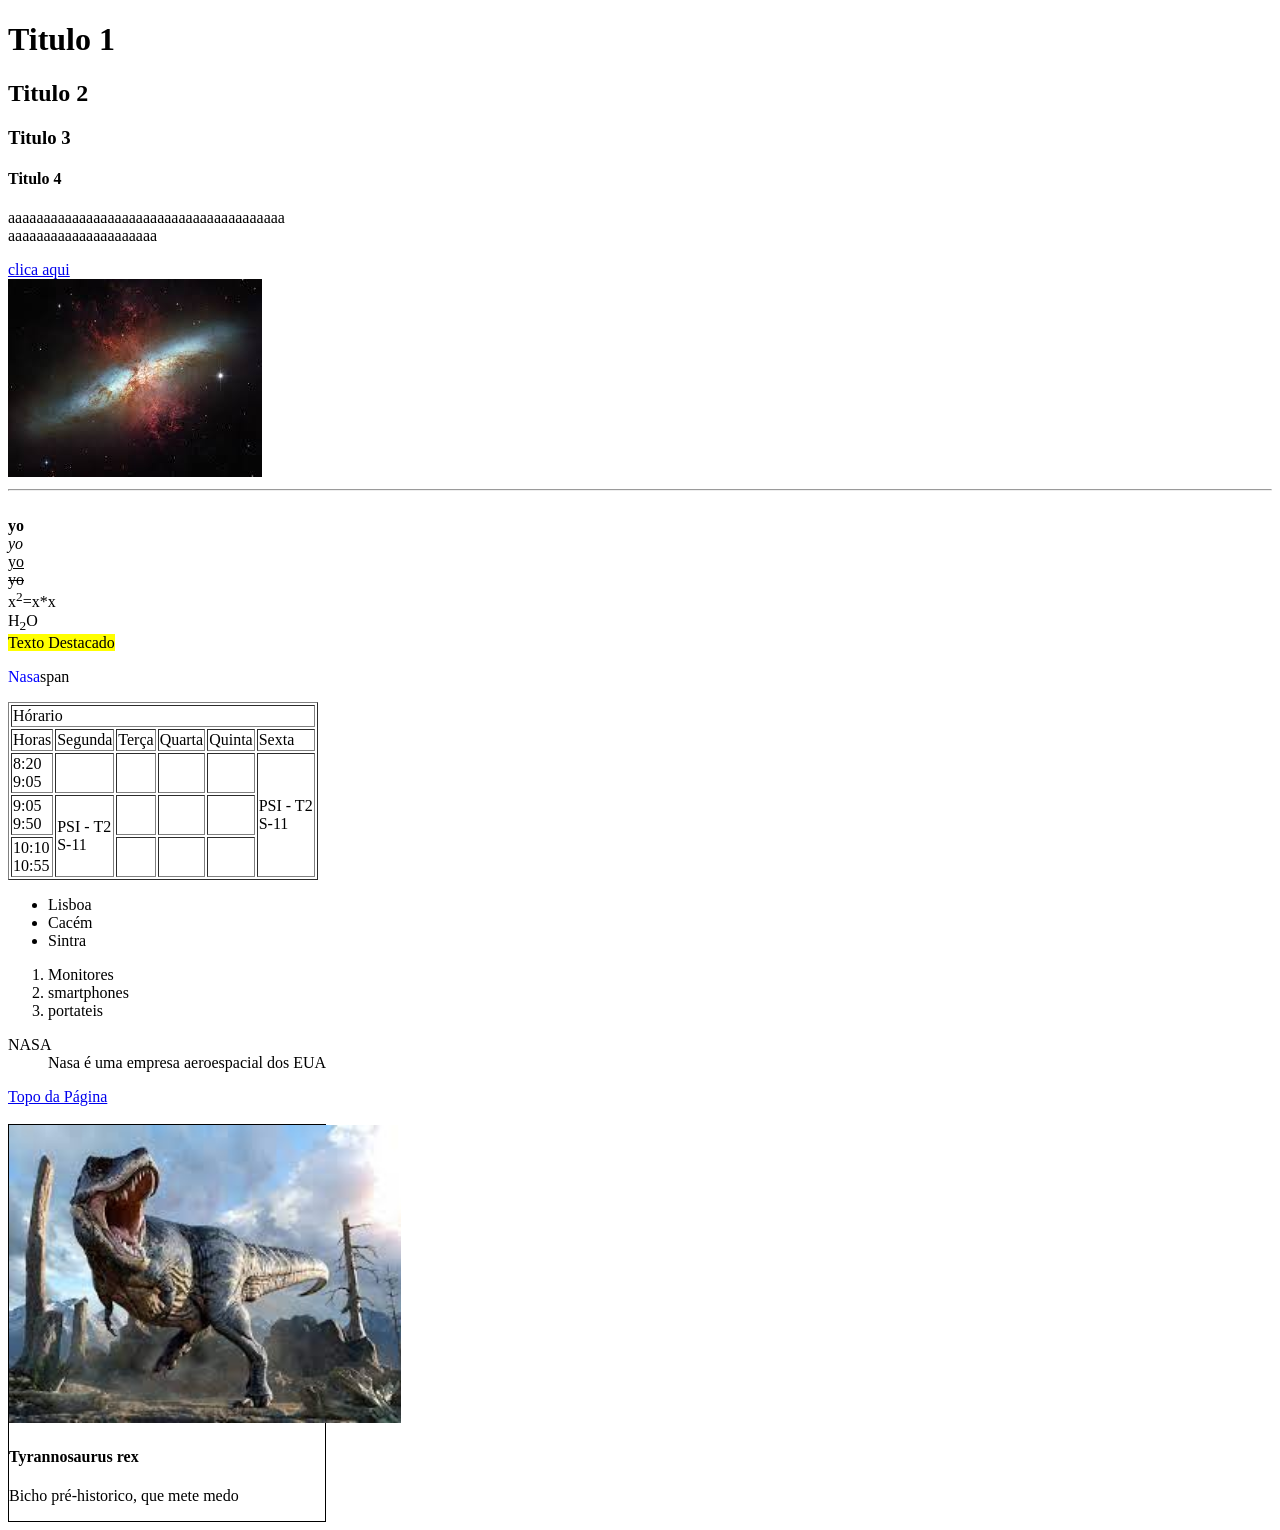
==== index.html @ 4af51a35 "Site" ====
<!DOCTYPE html>
<html lang="en">

<head>
    <meta charset="UTF-8">
    <meta name="viewport" content="width=device-width, initial-scale=1.0">
    <link rel="stylesheet" href="css/style.css">
    <title>Exemplos HTML</title>
</head>
<h1>Titulo 1</h1>
<h2>Titulo 2</h2>
<h3>Titulo 3</h3>
<h4>Titulo 4</h4>

<body>
    <p>
        aaaaaaaaaaaaaaaaaaaaaaaaaaaaaaaaaaaaaaa <br>aaaaaaaaaaaaaaaaaaaaa
    </p>

    <a href="https://pt.wikipedia.org/wiki/Wikip%C3%A9dia:P%C3%A1gina_principal">clica aqui</a> <br>
    <a href="https://www.nasa.gov/" target="_blank"><img src="assets/img_1.jpg" alt="NASA" id="img_nasa"></a>
    <!--Linha Horizontal-->
    <hr>
    <br>
    <!--negrito-->
    <b>yo</b>
    <br>
    <!--italico-->
    <i>yo</i>
    <br>
    <!--sublinhado-->
    <u>yo</u>
    <br>
    <!--rasurado-->
    <s>yo</s>
    <br>
    <!--Texto superior-->
    x<sup>2</sup>=x*x
    <br>
    <!--Texto inferior-->
    H<sub>2</sub>O
    <br>
    <!--Palavra Marcada-->
    <mark>Texto Destacado</mark>
    <br>
    <!-- Span -->
    <p><span style="color: blue">Nasa</span>span</p>
    <!-- Tabela -->
    <table border="1">
        <tr>
            <td colspan="6">Hórario</td>
        </tr>
        <tr>
            <td>Horas</td>
            <td>Segunda</td>
            <td>Terça</td>
            <td>Quarta</td>
            <td>Quinta</td>
            <td>Sexta</td>
        </tr>
        <tr>
            <td>8:20 <br> 9:05</td>
            <td></td>
            <td></td>
            <td></td>
            <td></td>
            <td rowspan="3">PSI - T2 <br> S-11</td>
        </tr>
        <tr>
            <td>9:05 <br> 9:50</td>
            <td rowspan="2">PSI - T2 <br> S-11</td>
            <td></td>
            <td></td>
            <td></td>
        </tr>
        <tr>
            <td>10:10 <br> 10:55</td>
            <td></td>
            <td></td>
            <td></td>
        </tr>
    </table>

    <!--Lista com marcas-->
    <ul>
        <li>Lisboa</li>
        <li>Cacém</li>
        <li>Sintra</li>
    </ul>

    <!--Lista numeradas-->
    <ol>
        <li>Monitores</li>
        <li>smartphones</li>
        <li>portateis</li>
    </ol>

    <!--Glossários-->
    <dl>
        <dt>NASA</dt>
        <dd>Nasa é uma empresa aeroespacial dos EUA</dd>
    </dl>

    <!--Hiperligação para o topo da página-->
    <a href="#top">
        Topo da Página
    </a>
    <br>
    <br>
    <!--Card-->
    <div id="card">
        <div id="imagem">
            <img src="assets/img2.jpg" width="392">
        </div>
        <div id="descricao">
            <h4>Tyrannosaurus rex</h4>
            <p>Bicho pré-historico, que mete medo</p>
        </div>
    </div>


</body>
<script src="js/script.js"></script>

</html>
---- css/style.css ----
#card {
    width: 25%;
    border: solid 1px black;
}
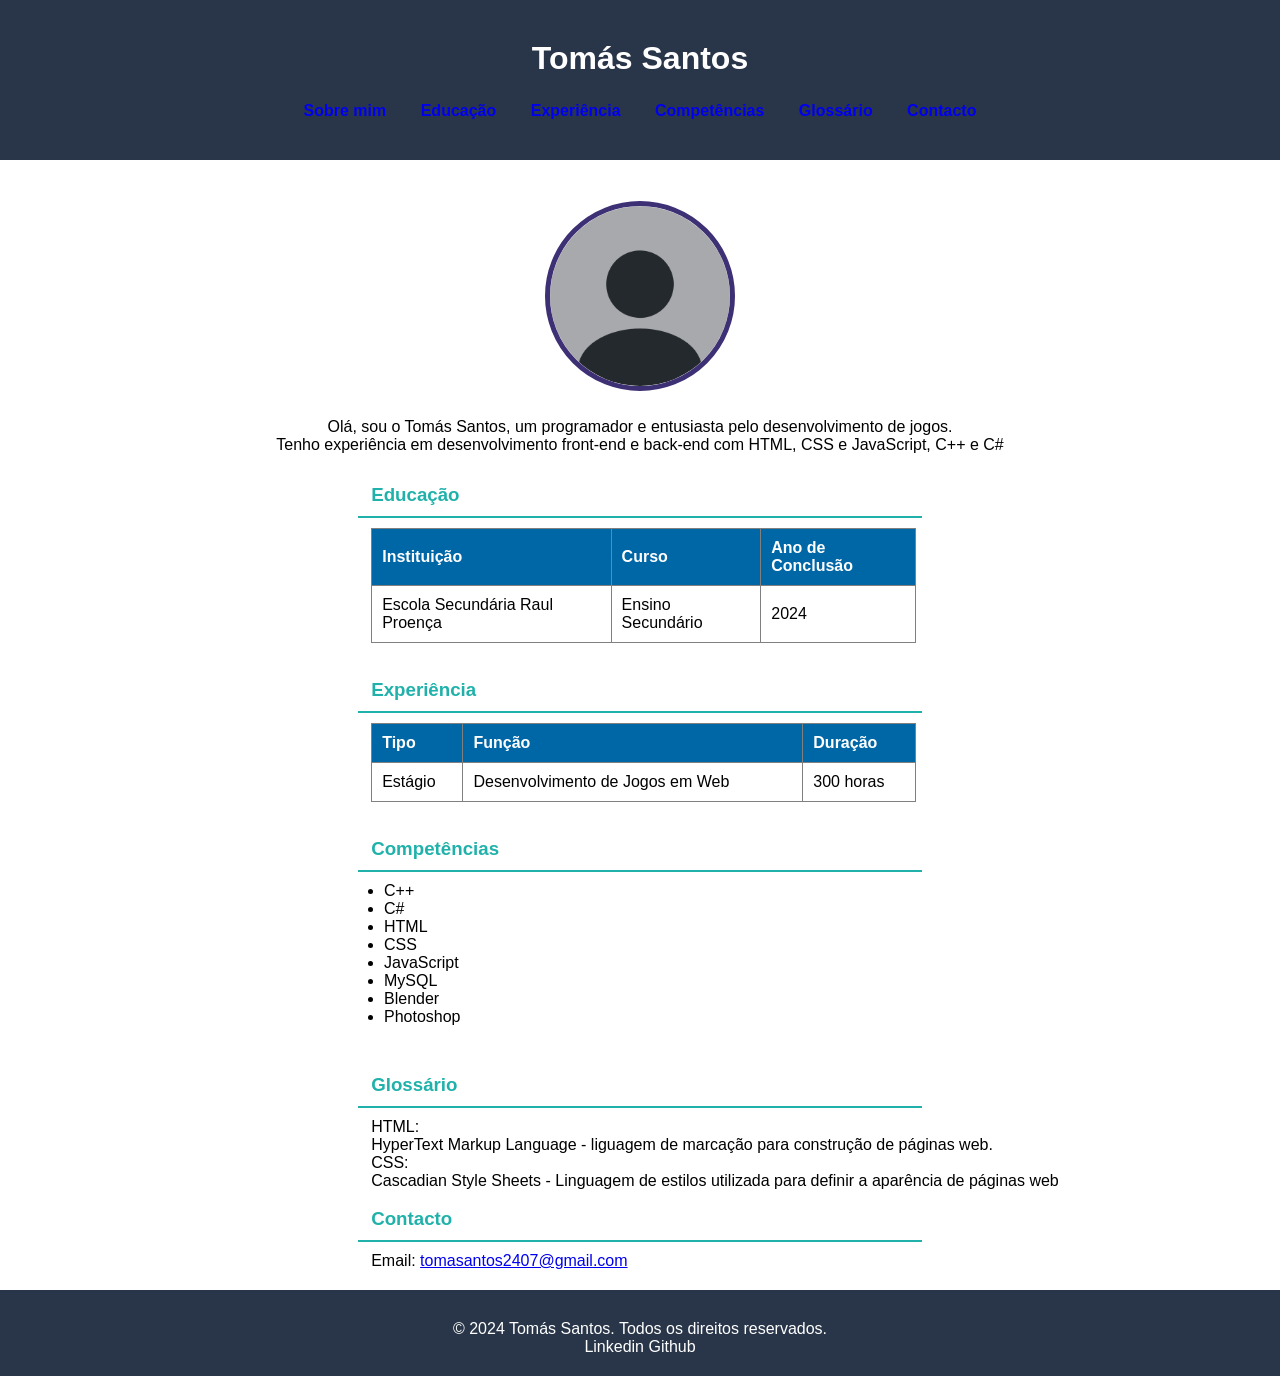
==== commit 6b25ffb3: "Site Novo" ====
--- a/index.html
+++ b/index.html
@@ -4,122 +4,123 @@
 <head>
     <meta charset="UTF-8">
     <meta name="viewport" content="width=device-width, initial-scale=1.0">
+    <title>Curriculum Vitae</title>
     <link rel="stylesheet" href="css/style.css">
-    <title>Exemplos HTML</title>
 </head>
-<h1>Titulo 1</h1>
-<h2>Titulo 2</h2>
-<h3>Titulo 3</h3>
-<h4>Titulo 4</h4>
 
 <body>
-    <p>
-        aaaaaaaaaaaaaaaaaaaaaaaaaaaaaaaaaaaaaaa <br>aaaaaaaaaaaaaaaaaaaaa
-    </p>
-
-    <a href="https://pt.wikipedia.org/wiki/Wikip%C3%A9dia:P%C3%A1gina_principal">clica aqui</a> <br>
-    <a href="https://www.nasa.gov/" target="_blank"><img src="assets/img_1.jpg" alt="NASA" id="img_nasa"></a>
-    <!--Linha Horizontal-->
-    <hr>
-    <br>
-    <!--negrito-->
-    <b>yo</b>
-    <br>
-    <!--italico-->
-    <i>yo</i>
-    <br>
-    <!--sublinhado-->
-    <u>yo</u>
-    <br>
-    <!--rasurado-->
-    <s>yo</s>
-    <br>
-    <!--Texto superior-->
-    x<sup>2</sup>=x*x
-    <br>
-    <!--Texto inferior-->
-    H<sub>2</sub>O
-    <br>
-    <!--Palavra Marcada-->
-    <mark>Texto Destacado</mark>
-    <br>
-    <!-- Span -->
-    <p><span style="color: blue">Nasa</span>span</p>
-    <!-- Tabela -->
-    <table border="1">
-        <tr>
-            <td colspan="6">Hórario</td>
-        </tr>
-        <tr>
-            <td>Horas</td>
-            <td>Segunda</td>
-            <td>Terça</td>
-            <td>Quarta</td>
-            <td>Quinta</td>
-            <td>Sexta</td>
-        </tr>
-        <tr>
-            <td>8:20 <br> 9:05</td>
-            <td></td>
-            <td></td>
-            <td></td>
-            <td></td>
-            <td rowspan="3">PSI - T2 <br> S-11</td>
-        </tr>
-        <tr>
-            <td>9:05 <br> 9:50</td>
-            <td rowspan="2">PSI - T2 <br> S-11</td>
-            <td></td>
-            <td></td>
-            <td></td>
-        </tr>
-        <tr>
-            <td>10:10 <br> 10:55</td>
-            <td></td>
-            <td></td>
-            <td></td>
-        </tr>
-    </table>
-
-    <!--Lista com marcas-->
-    <ul>
-        <li>Lisboa</li>
-        <li>Cacém</li>
-        <li>Sintra</li>
-    </ul>
-
-    <!--Lista numeradas-->
-    <ol>
-        <li>Monitores</li>
-        <li>smartphones</li>
-        <li>portateis</li>
-    </ol>
-
-    <!--Glossários-->
-    <dl>
-        <dt>NASA</dt>
-        <dd>Nasa é uma empresa aeroespacial dos EUA</dd>
-    </dl>
-
-    <!--Hiperligação para o topo da página-->
-    <a href="#top">
-        Topo da Página
-    </a>
+    <header>
+        <h1>Tomás Santos</h1>
+        <nav id="nav_container">
+            <ul>
+                <li><a href="#descricao"><b>Sobre mim</b></a></li>
+                <li><a href="#educacao"><b>Educação</b></a></li>
+                <li><a href="#exp"><b>Experiência</b></a></li>
+                <li><a href="#compt"><b>Competências</b></a></li>
+                <li><a href="#glossario"><b>Glossário</b></a></li>
+                <li><a href="#contacto"><b>Contacto</b></a></li>
+            </ul>
+        </nav>
+    </header>
     <br>
     <br>
-    <!--Card-->
-    <div id="card">
-        <div id="imagem">
-            <img src="assets/img2.jpg" width="392">
-        </div>
-        <div id="descricao">
-            <h4>Tyrannosaurus rex</h4>
-            <p>Bicho pré-historico, que mete medo</p>
-        </div>
+    <div id="containerIMG">
+        <img src="assets2/img1.png" width="180px">
+    </div>
+    <br>
+    <div id="descricao">
+        <p>Olá, sou o Tomás Santos, um programador e entusiasta pelo desenvolvimento de jogos. 
+        </p>
+        <p>Tenho experiência em desenvolvimento front-end e back-end com HTML, CSS e JavaScript, C++ e C#</p>
     </div>
 
+    <div>
+        <h3 id="educacao">Educação</h3>
+    </div>
+    <div id="line"></div>
 
+    <div id="tableDiv">
+        <table border="1">
+            <tr>
+                <th>Instituição</th>
+                <th>Curso</th>
+                <th>Ano de Conclusão</th>
+            </tr>
+            <tr>
+                <td>Escola Secundária Raul Proença</td>
+                <td>Ensino Secundário</td>
+                <td>2024</td>
+            </tr>
+        </table>
+    </div>
+    <br>
+    <br>
+
+    <div>
+        <h3 id="exp">Experiência</h3>
+    </div>
+    <div id="line"></div>
+
+    <div id="expTableDiv">
+        <table border="1">
+            <tr>
+                <th>Tipo</th>
+                <th>Função</th>
+                <th>Duração</th>
+            </tr>
+            <tr>
+                <td>Estágio</td>
+                <td>Desenvolvimento de Jogos em Web</td>
+                <td>300 horas</td>
+            </tr>
+        </table>
+    </div>
+
+    <br>
+    <br>
+    <div>
+        <h3 id="compt">Competências</h3>
+    </div>
+    <div id="line"></div>
+
+    <div id="compList">
+        <ul>
+            <li>C++</li>
+            <li>C#</li>
+            <li>HTML</li>
+            <li>CSS</li>
+            <li>JavaScript</li>
+            <li>MySQL</li>
+            <li>Blender</li>
+            <li>Photoshop</li>
+        </ul>
+    </div>
+    <br>
+    <div>
+        <h3 id="glossario">Glossário</h3>
+    </div>
+    <div id="line"></div>
+
+    <dl id="glossario">
+        <dt>HTML:</dt>
+        <dd>HyperText Markup Language - liguagem de marcação para construção de páginas web.</dd>
+        <dt>CSS:</dt>
+        <dd>Cascadian Style Sheets - Linguagem de estilos utilizada para definir a aparência de páginas web</dd>
+    </dl>
+    <br>
+    <div>
+        <h3 id="contacto">Contacto</h3>
+    </div>
+    <div id="line"></div>
+    <div id="contact">
+        <p>Email: <a href="mailto:tomasantos2407@gmail.com">tomasantos2407@gmail.com</a></p>
+    </div>
+
+    <footer>
+        <p>&copy; 2024 Tomás Santos. Todos os direitos reservados.</p>
+        <a href="">Linkedin</a>
+        <a href="">Github</a>
+    </footer>
 </body>
-<script src="js/script.js"></script>
 
 </html>
--- a/css/style.css
+++ b/css/style.css
@@ -1,4 +1,131 @@
-#card {
-    width: 25%;
-    border: solid 1px black;
-}+* {
+    font-family: 'Gill Sans', 'Gill Sans MT', Calibri, 'Trebuchet MS', sans-serif;
+    padding: 0;
+    margin: 0;
+}
+
+header {
+    position: sticky;
+    top: 0;
+    background-color: rgb(41, 54, 73);
+    color: white;
+    text-align: center;
+    padding: 40px 0px;
+}
+
+footer{
+    background-color: rgb(41, 54, 73);
+    color: white;
+    text-align: center;
+    padding-top: 30px;
+    padding-bottom: 20px;
+}
+
+footer a {
+    text-decoration: none;
+    color: white;
+}
+
+footer a:visited {
+    color: white;
+}
+
+footer a:hover {
+    text-decoration: underline;
+    color: aquamarine;
+}
+
+header h1 {
+    padding-bottom: 25px;
+}
+
+header a {
+    text-decoration: none;
+}
+
+header a:visited {
+    color: white;
+}
+
+header a:hover {
+    text-decoration: underline;
+    color: aquamarine;
+}
+
+#nav_container ul {
+    list-style-type: none;
+}
+
+#nav_container ul li {
+    padding: 15px;
+    display: inline;
+}
+
+#containerIMG{
+    text-align: center;
+    padding: 5px;
+}
+
+#containerIMG img {
+    border-style: solid;
+    border-radius: 100%;
+    border-width: 5px;
+    border-color: rgb(62, 48, 116);
+}
+
+#descricao{
+    padding-bottom: 30px;
+}
+
+#descricao p{
+    text-align: center;
+}
+
+h3{
+    color: lightseagreen;
+    padding-left: 29%;
+    padding-bottom: 10px;
+}
+
+#tableDiv{
+    padding-left: 29%;
+}
+
+table{
+    border-collapse: collapse;
+    table-layout: auto;
+    width: 60%;
+}
+table th, td{
+    padding: 10px 10px;
+}
+
+table th{
+    background-color: rgb(0, 103, 167);
+    color: white;
+    text-align: left;
+}
+
+#expTableDiv{
+    padding-left: 29%;
+}
+
+#compList{
+    padding-left: 30%;
+    padding-bottom: 30px;
+}
+
+#glossario{
+    padding-left: 29%;
+}
+
+#contact{
+    padding-left: 29%;
+    padding-bottom: 20px;
+}
+
+#line{
+    margin: 0px 28%;
+    border-top: 2px solid lightseagreen;
+    padding-bottom: 10px;
+}
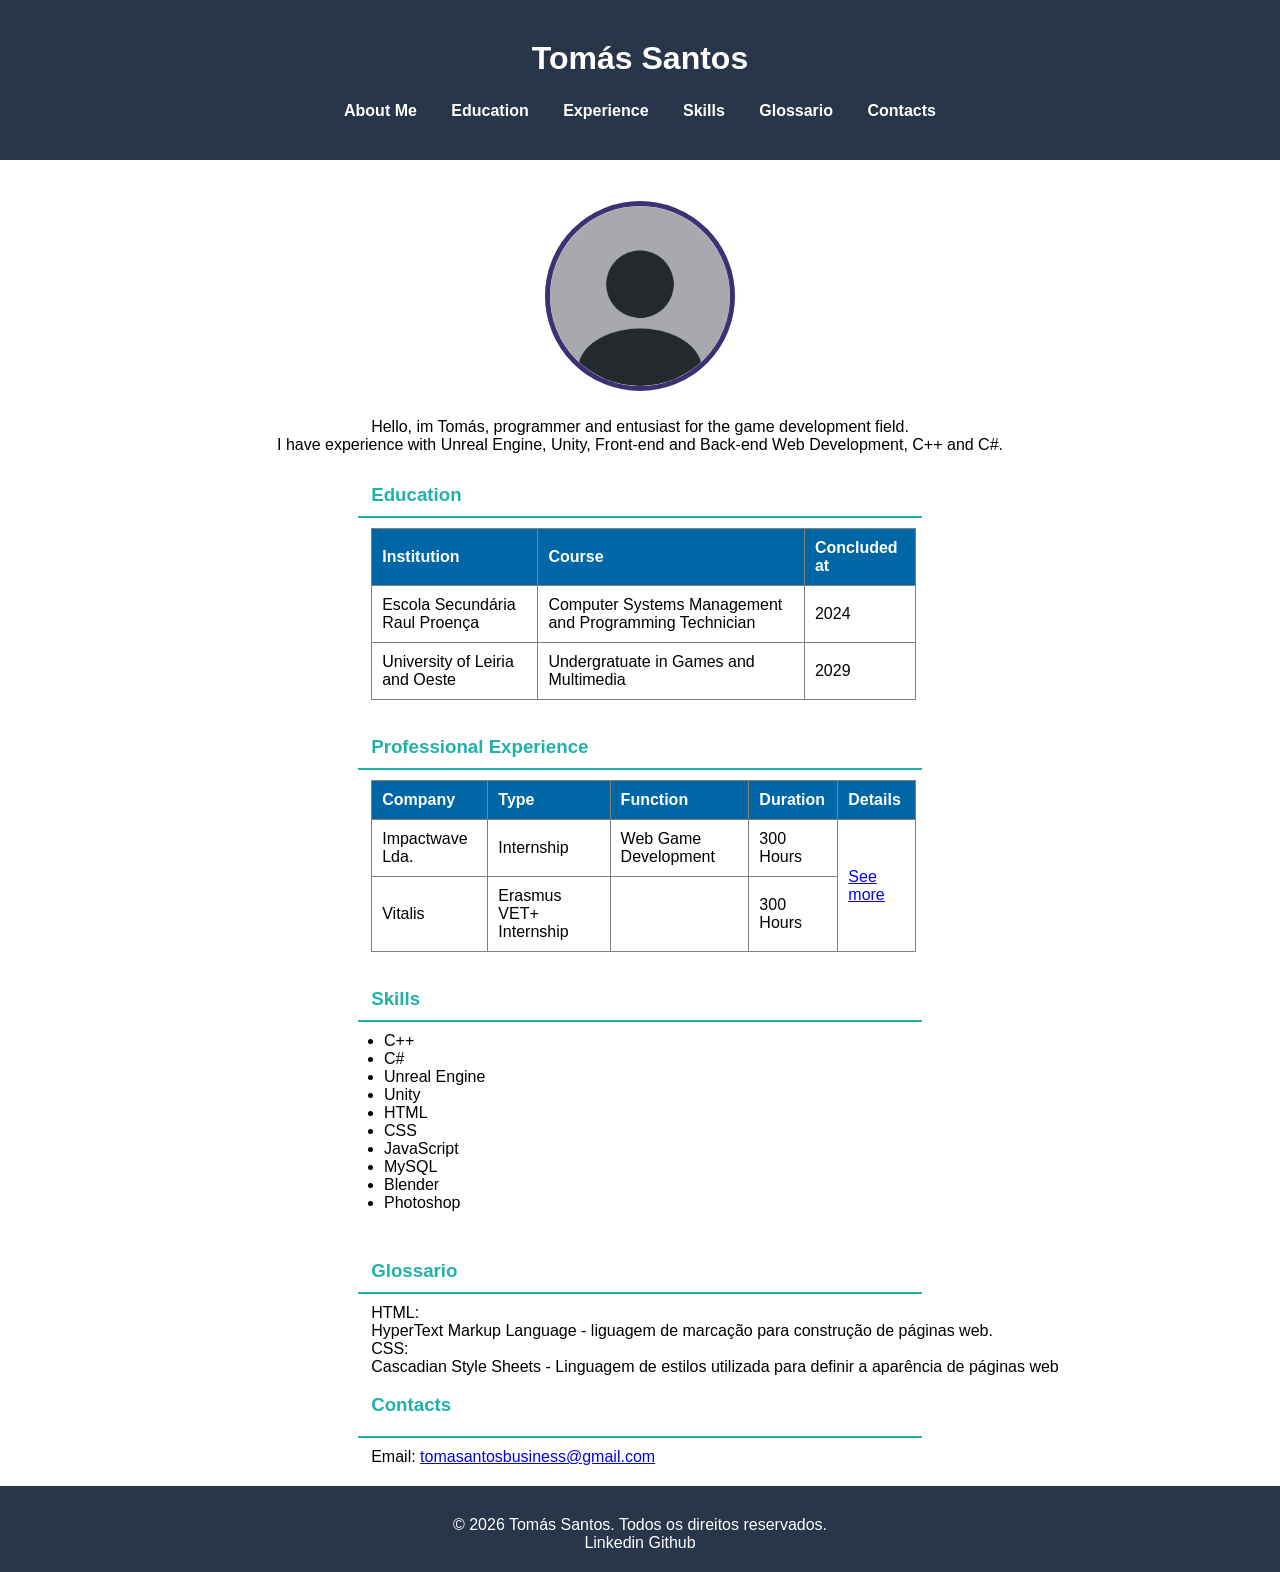
==== commit 7906b668: "English Update, and info update" ====
--- a/index.html
+++ b/index.html
@@ -13,12 +13,12 @@
         <h1>Tomás Santos</h1>
         <nav id="nav_container">
             <ul>
-                <li><a href="#descricao"><b>Sobre mim</b></a></li>
-                <li><a href="#educacao"><b>Educação</b></a></li>
-                <li><a href="#exp"><b>Experiência</b></a></li>
-                <li><a href="#compt"><b>Competências</b></a></li>
-                <li><a href="#glossario"><b>Glossário</b></a></li>
-                <li><a href="#contacto"><b>Contacto</b></a></li>
+                <li><a href="#"><b>About Me</b></a></li>
+                <li><a href="#education"><b>Education</b></a></li>
+                <li><a href="#exp"><b>Experience</b></a></li>
+                <li><a href="#skills"><b>Skills</b></a></li>
+                <li><a href="#glossario"><b>Glossario</b></a></li>
+                <li><a href="#contacto"><b>Contacts</b></a></li>
             </ul>
         </nav>
     </header>
@@ -28,28 +28,33 @@
         <img src="assets2/img1.png" width="180px">
     </div>
     <br>
-    <div id="descricao">
-        <p>Olá, sou o Tomás Santos, um programador e entusiasta pelo desenvolvimento de jogos. 
+    <div id="description">
+        <p>Hello, im Tomás, programmer and entusiast for the game development field.
         </p>
-        <p>Tenho experiência em desenvolvimento front-end e back-end com HTML, CSS e JavaScript, C++ e C#</p>
+        <p>I have experience with Unreal Engine, Unity, Front-end and Back-end Web Development, C++ and C#.</p>
     </div>
 
     <div>
-        <h3 id="educacao">Educação</h3>
+        <h3 id="education">Education</h3>
     </div>
     <div id="line"></div>
 
     <div id="tableDiv">
         <table border="1">
             <tr>
-                <th>Instituição</th>
-                <th>Curso</th>
-                <th>Ano de Conclusão</th>
+                <th>Institution</th>
+                <th>Course</th>
+                <th>Concluded at</th>
             </tr>
             <tr>
                 <td>Escola Secundária Raul Proença</td>
-                <td>Ensino Secundário</td>
+                <td>Computer Systems Management and Programming Technician</td>
                 <td>2024</td>
+            </tr>
+            <tr>
+                <td>University of Leiria and Oeste</td>
+                <td>Undergratuate in Games and Multimedia</td>
+                <td>2029</td>
             </tr>
         </table>
     </div>
@@ -57,21 +62,31 @@
     <br>
 
     <div>
-        <h3 id="exp">Experiência</h3>
+        <h3 id="exp">Professional Experience</h3>
     </div>
     <div id="line"></div>
 
     <div id="expTableDiv">
         <table border="1">
             <tr>
-                <th>Tipo</th>
-                <th>Função</th>
-                <th>Duração</th>
+                <th>Company</th>
+                <th>Type</th>
+                <th>Function</th>
+                <th>Duration</th>
+                <th>Details</th>
             </tr>
             <tr>
-                <td>Estágio</td>
-                <td>Desenvolvimento de Jogos em Web</td>
-                <td>300 horas</td>
+                <td>Impactwave Lda.</td>
+                <td>Internship</td>
+                <td>Web Game Development</td>
+                <td>300 Hours</td>
+                <td rowspan="2"><a href="experienceDetail.html">See more</a></td>
+            </tr>
+            <tr>
+                <td>Vitalis</td>
+                <td>Erasmus VET+ Internship</td>
+                <td></td>
+                <td>300 Hours</td>
             </tr>
         </table>
     </div>
@@ -79,14 +94,16 @@
     <br>
     <br>
     <div>
-        <h3 id="compt">Competências</h3>
+        <h3 id="skills">Skills</h3>
     </div>
     <div id="line"></div>
 
-    <div id="compList">
+    <div id="skillList">
         <ul>
             <li>C++</li>
             <li>C#</li>
+            <li>Unreal Engine</li>
+            <li>Unity</li>
             <li>HTML</li>
             <li>CSS</li>
             <li>JavaScript</li>
@@ -97,7 +114,7 @@
     </div>
     <br>
     <div>
-        <h3 id="glossario">Glossário</h3>
+        <h3 id="glossario">Glossario</h3>
     </div>
     <div id="line"></div>
 
@@ -109,17 +126,17 @@
     </dl>
     <br>
     <div>
-        <h3 id="contacto">Contacto</h3>
+        <h3 id="contact">Contacts</h3>
     </div>
     <div id="line"></div>
     <div id="contact">
-        <p>Email: <a href="mailto:tomasantos2407@gmail.com">tomasantos2407@gmail.com</a></p>
+        <p>Email: <a href="mailto:tomasantosbusiness@gmail.com">tomasantosbusiness@gmail.com</a></p>
     </div>
 
     <footer>
-        <p>&copy; 2024 Tomás Santos. Todos os direitos reservados.</p>
-        <a href="">Linkedin</a>
-        <a href="">Github</a>
+        <p>&copy; 2026 Tomás Santos. Todos os direitos reservados.</p>
+        <a href="https://www.linkedin.com/in/tom%C3%A1s-santos-837233315/">Linkedin</a>
+        <a href="https://github.com/Tomas-Santos">Github</a>
     </footer>
 </body>
 
--- a/css/style.css
+++ b/css/style.css
@@ -41,6 +41,7 @@
 
 header a {
     text-decoration: none;
+    color: white;
 }
 
 header a:visited {
@@ -73,11 +74,11 @@
     border-color: rgb(62, 48, 116);
 }
 
-#descricao{
+#description{
     padding-bottom: 30px;
 }
 
-#descricao p{
+#description p{
     text-align: center;
 }
 
@@ -110,7 +111,7 @@
     padding-left: 29%;
 }
 
-#compList{
+#skillList{
     padding-left: 30%;
     padding-bottom: 30px;
 }
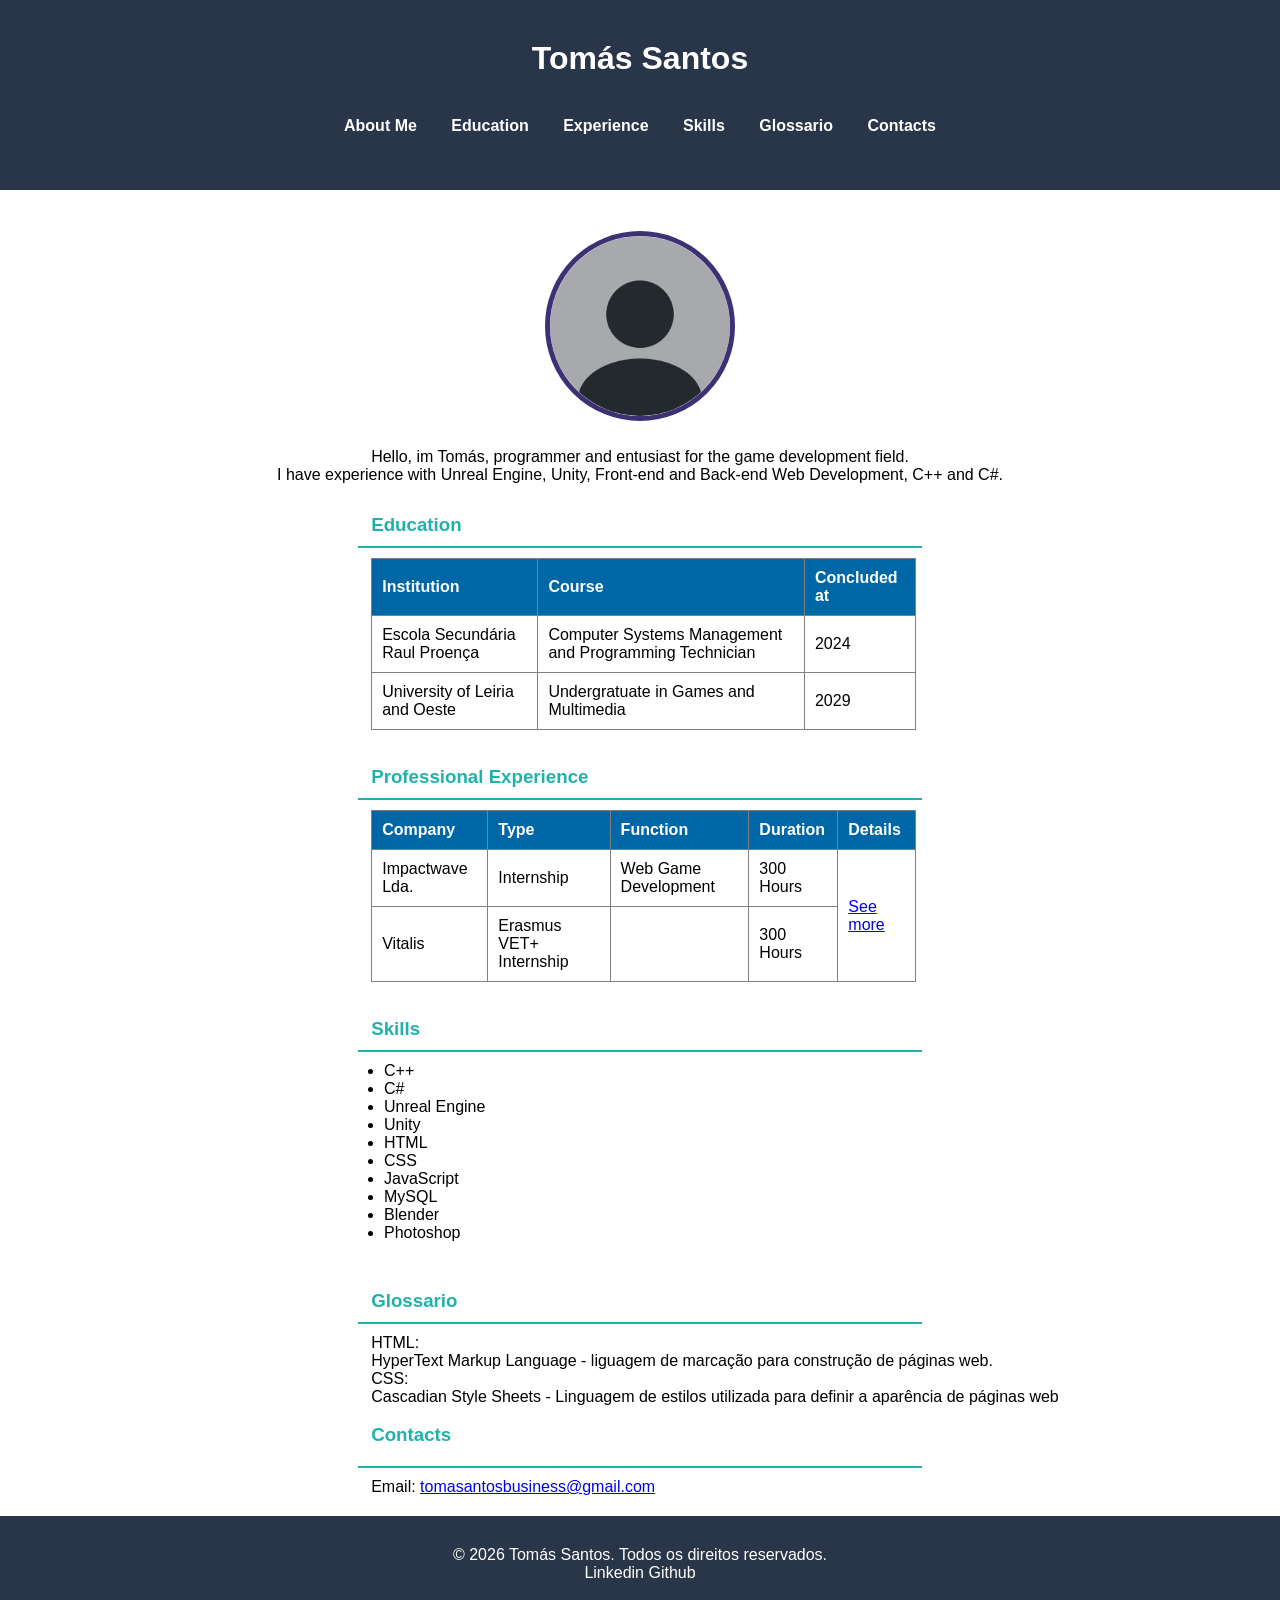
==== commit a9939d46: "Image animation and navbar hover animation" ====
--- a/index.html
+++ b/index.html
@@ -11,20 +11,20 @@
 <body>
     <header>
         <h1>Tomás Santos</h1>
-        <nav id="nav_container">
+        <nav class="nav_container">
             <ul>
-                <li><a href="#"><b>About Me</b></a></li>
-                <li><a href="#education"><b>Education</b></a></li>
-                <li><a href="#exp"><b>Experience</b></a></li>
-                <li><a href="#skills"><b>Skills</b></a></li>
-                <li><a href="#glossario"><b>Glossario</b></a></li>
-                <li><a href="#contacto"><b>Contacts</b></a></li>
+                <li><a href="#">About Me</a></li>
+                <li><a href="#education">Education</a></li>
+                <li><a href="#exp">Experience</a></li>
+                <li><a href="#skills">Skills</a></li>
+                <li><a href="#glossario">Glossario</a></li>
+                <li><a href="#contact">Contacts</a></li>
             </ul>
         </nav>
     </header>
     <br>
     <br>
-    <div id="containerIMG">
+    <div class="containerIMG">
         <img src="assets2/img1.png" width="180px">
     </div>
     <br>
--- a/css/style.css
+++ b/css/style.css
@@ -53,25 +53,40 @@
     color: aquamarine;
 }
 
-#nav_container ul {
+.nav_container ul {
     list-style-type: none;
 }
 
-#nav_container ul li {
+.nav_container ul li {
     padding: 15px;
-    display: inline;
+    display: inline-flex;
+    font-weight: bold;
 }
 
-#containerIMG{
+.nav_container ul li a{
+    transition: all ease-in-out 0.1s;
+}
+
+.nav_container ul li a:hover{
+    padding: 0;
+    font-size: 120%;
+}
+
+.containerIMG{
     text-align: center;
     padding: 5px;
 }
 
-#containerIMG img {
+.containerIMG img {
     border-style: solid;
     border-radius: 100%;
     border-width: 5px;
     border-color: rgb(62, 48, 116);
+    transition: transform ease-in-out 0.2s;
+}
+
+.containerIMG img:hover{
+    transform: scale(1.1);
 }
 
 #description{
@@ -130,3 +145,4 @@
     border-top: 2px solid lightseagreen;
     padding-bottom: 10px;
 }
+
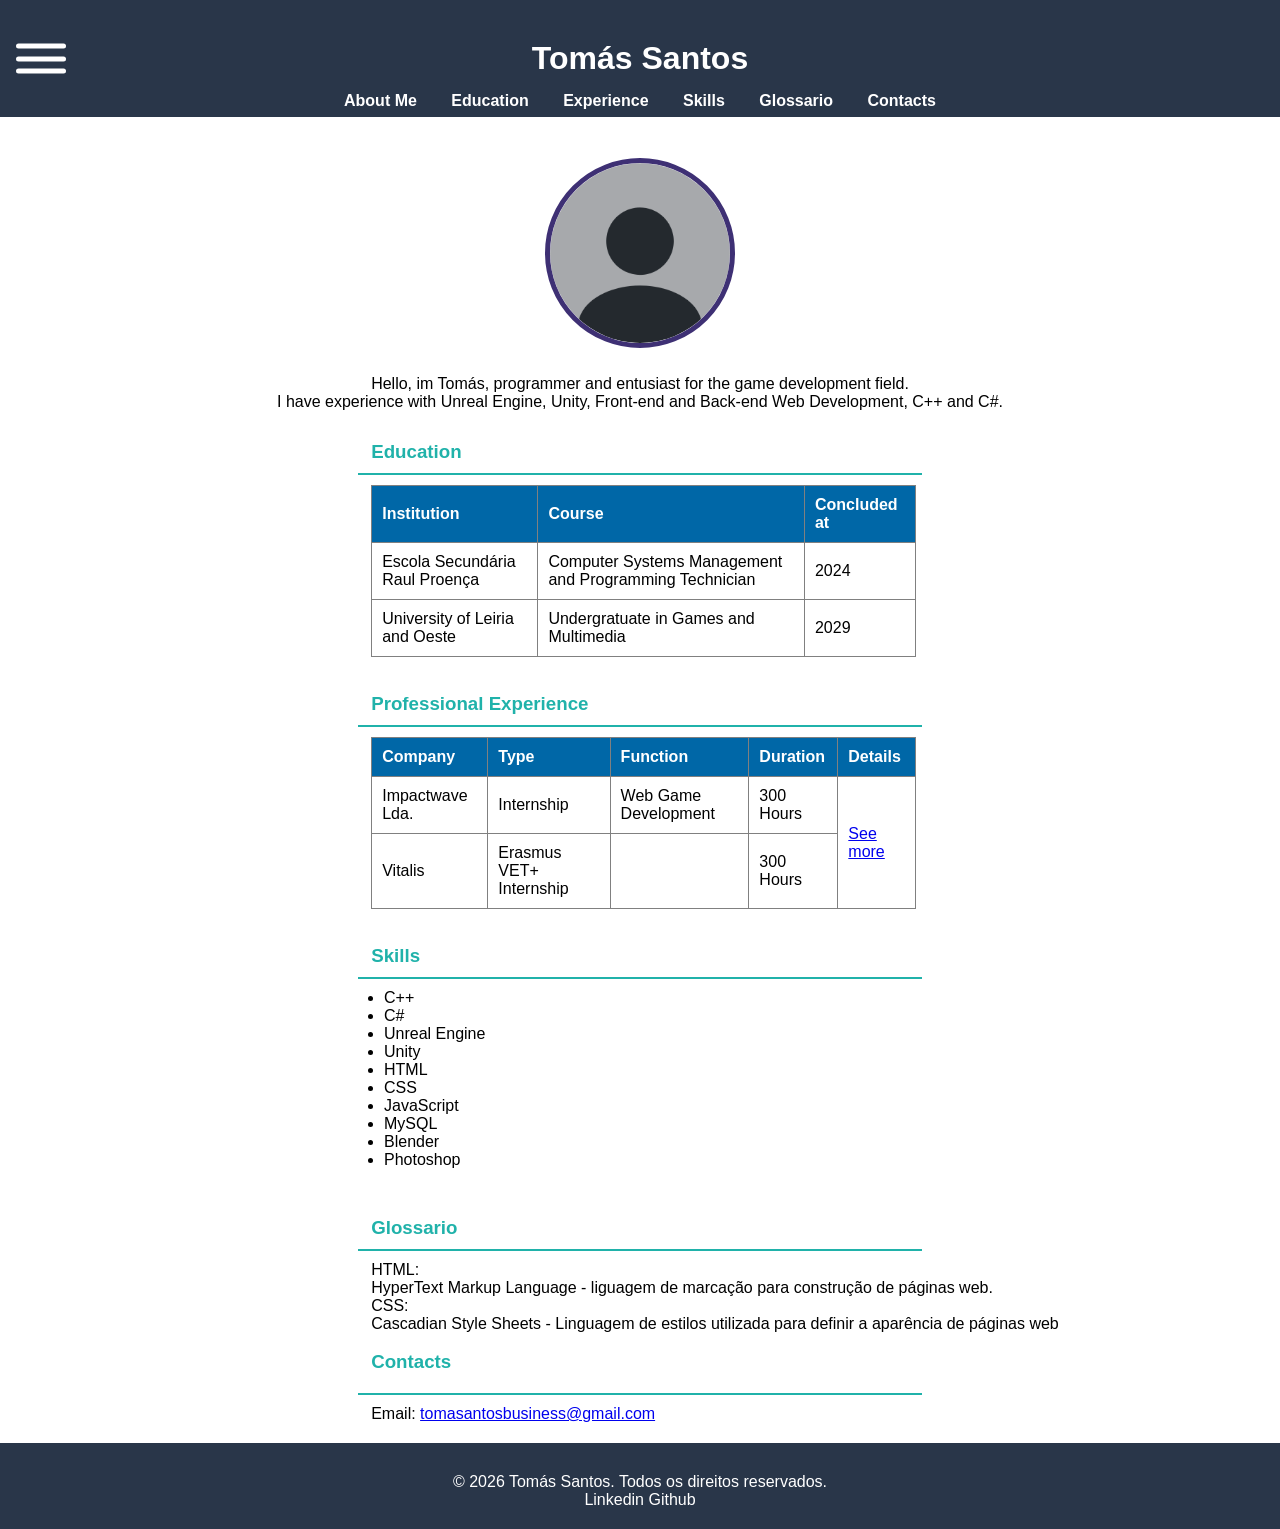
==== commit d9078296: "Add Hamburguer Menu Missing fine tunning and responsive feature" ====
--- a/index.html
+++ b/index.html
@@ -10,7 +10,28 @@
 
 <body>
     <header>
-        <h1>Tomás Santos</h1>
+        <div class="title-bar">
+            <nav class="nav-ham-menu">
+                <div class="ham-menu">
+                    <span></span>
+                    <span></span>
+                    <span></span>
+                </div>
+            </nav>
+            <h1>Tomás Santos</h1>
+        </div>
+        
+        <div class="off-screen-menu">
+            <ul>
+                <li><a href="#">About Me</a></li>
+                <li><a href="#education">Education</a></li>
+                <li><a href="#exp">Experience</a></li>
+                <li><a href="#skills">Skills</a></li>
+                <li><a href="#glossario">Glossario</a></li>
+                <li><a href="#contact">Contacts</a></li>
+            </ul>
+        </div>
+        
         <nav class="nav_container">
             <ul>
                 <li><a href="#">About Me</a></li>
@@ -139,5 +160,5 @@
         <a href="https://github.com/Tomas-Santos">Github</a>
     </footer>
 </body>
-
+<script src="js/main.js"></script>
 </html>
--- a/css/style.css
+++ b/css/style.css
@@ -13,44 +13,89 @@
     padding: 40px 0px;
 }
 
-footer{
-    background-color: rgb(41, 54, 73);
-    color: white;
-    text-align: center;
-    padding-top: 30px;
-    padding-bottom: 20px;
-}
-
-footer a {
-    text-decoration: none;
-    color: white;
-}
-
-footer a:visited {
-    color: white;
-}
-
-footer a:hover {
-    text-decoration: underline;
-    color: aquamarine;
-}
-
-header h1 {
-    padding-bottom: 25px;
-}
-
-header a {
-    text-decoration: none;
-    color: white;
-}
-
-header a:visited {
-    color: white;
-}
-
-header a:hover {
-    text-decoration: underline;
-    color: aquamarine;
+.title-bar{
+    display: flex;
+    justify-content: center;
+    position: relative;
+}
+
+.title-bar h1{
+    display: inline-flex;
+    align-items: center;
+}
+
+.off-screen-menu{
+    background-color: rgb(34, 37, 49);
+    height: 100vh;
+    width: 100%;
+    max-width: 450px;
+    position: fixed;
+    top: 0;
+    left: -450px;
+    display: flex;
+    flex-direction: column;
+    justify-content: center;
+    align-items: center;
+    text-align: center;
+    font-size: 3rem;
+    transition: .3s ease;
+}
+
+.off-screen-menu.active{
+    left: 0;
+}
+
+.nav-ham-menu{
+    z-index: 1000;
+    position: absolute;
+    top: 50%;
+    left: 1rem;
+    transform: translateY(-50%);
+}
+
+.ham-menu{
+    height: 50px;
+    width: 50px;
+    position: relative;
+}
+
+.ham-menu span{
+    height: 5px;
+    width: 100%;
+    background-color: white;
+    border-radius: 25px;
+    position: absolute;
+    top: 50%;
+    left: 50%;
+    transform: translate(-50%, -50%);
+    transition: .3s ease;
+}
+
+.ham-menu span:nth-child(1){
+    top: 25%;
+}
+
+.ham-menu span:nth-child(3){
+    top: 75%;
+}
+
+.ham-menu.active span:nth-child(1){
+    top: 50%;
+    transform: translate(-50%, -50%) rotate(45deg);
+}
+
+.ham-menu.active span:nth-child(2){
+    opacity: 0;
+}
+
+.ham-menu.active span:nth-child(3){
+    top: 42%;
+    transform: translate(-50%, 50%) rotate(-45deg);
+}
+
+.nav_container{
+    width: 100%;
+    position: absolute;
 }
 
 .nav_container ul {
@@ -58,18 +103,26 @@
 }
 
 .nav_container ul li {
+    box-sizing: border-box;
     padding: 15px;
     display: inline-flex;
     font-weight: bold;
 }
 
 .nav_container ul li a{
+    text-decoration: none;
+    color: white;
     transition: all ease-in-out 0.1s;
 }
 
 .nav_container ul li a:hover{
-    padding: 0;
+    text-decoration: underline;
+    color: aquamarine;
     font-size: 120%;
+}
+
+.nav_container ul li a:visited{
+    color: white;
 }
 
 .containerIMG{
@@ -146,3 +199,24 @@
     padding-bottom: 10px;
 }
 
+footer{
+    background-color: rgb(41, 54, 73);
+    color: white;
+    text-align: center;
+    padding-top: 30px;
+    padding-bottom: 20px;
+}
+
+footer a {
+    text-decoration: none;
+    color: white;
+}
+
+footer a:visited {
+    color: white;
+}
+
+footer a:hover {
+    text-decoration: underline;
+    color: aquamarine;
+}
